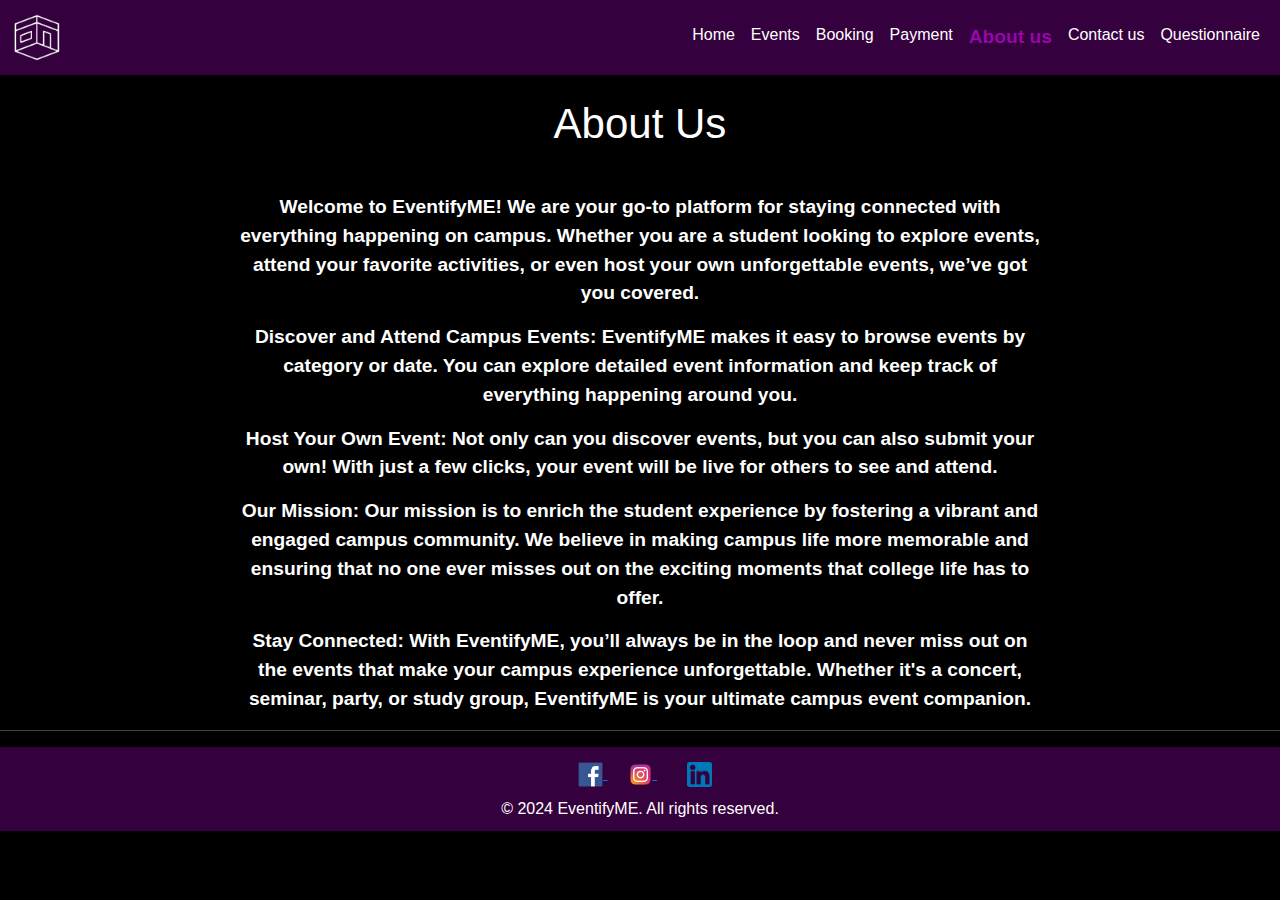
==== AboutUs.html @ e1a1c269 "bug" ====
<!DOCTYPE html>
<html>
<head>
    <meta charset="UTF-8">
    <meta name="viewport" content="width=device-width, initial-scale=1.0">
    <title>Contact Us</title>
    <link href="https://cdn.jsdelivr.net/npm/bootstrap@5.3.3/dist/css/bootstrap.min.css" rel="stylesheet">
    <script src="https://cdn.jsdelivr.net/npm/bootstrap@5.3.3/dist/js/bootstrap.bundle.min.js"></script>
    <link rel="stylesheet" href="style.css">

    <style>

        /* Centering content and making text bold */
        .content-container {
            text-align: center;
            font-weight: bold;
            max-width: 800px;
            margin: 0 auto;
            font-size: larger;
        }

        /* Styling for header */
         h2 {
            font-size: 42px;
            margin-bottom: 20px;
            
        }

        /* Add some space below the paragraphs */
        .content-container p {
            margin-bottom: 15px;
        }

        /* Styling for separator */
        #seperator {
            width: 50%;
            margin: 20px auto;
        }
       
    </style>
</head>
<body>
    
    <!-- Navbar -->
    <nav class="navbar navbar-expand-sm bg-dark navbar-dark">
        <div class="container-fluid">
            <a class="navbar-brand" href="index.html">
                <img src="EventifyMe_purple_logo.png" width="50px" alt="EventifyME logo">
                
            </a>
            
            <ul class="navbar-nav">
                <li class="nav-item"><a class="nav-link" href="index.html">Home</a></li>
                <li class="nav-item"><a class="nav-link" href="Events.html">Events</a></li>
                <li class="nav-item"><a class="nav-link" href="Booking.html">Booking</a></li>
                <li class="nav-item"><a class="nav-link" href="Payment.html">Payment</a></li>
                <li class="nav-item"><a class="nav-link active" href="AboutUs.html">About us</a></li>
                <li class="nav-item"><a class="nav-link" href="ContactUs.html">Contact us</a></li>
                <li class="nav-item"><a class="nav-link" href="Questionnaire.html">Questionnaire</a></li>
            </ul>
        </div>
    </nav>

    <header class="text-center my-4">
        <h2>About Us</h2>
    </header>

    <hr id="seperator">

    <section class="content-container">
        <p>
            <strong>Welcome to EventifyME!</strong> We are your go-to platform for staying connected with everything happening on campus. Whether you are a student looking to explore events, attend your favorite activities, or even host your own unforgettable events, we’ve got you covered.
        </p>
        
        <p>
            <strong>Discover and Attend Campus Events:</strong> EventifyME makes it easy to browse events by category or date. You can explore detailed event information and keep track of everything happening around you.
        </p>

        <p>
            <strong>Host Your Own Event:</strong> Not only can you discover events, but you can also submit your own! With just a few clicks, your event will be live for others to see and attend.
        </p>

        <p>
            <strong>Our Mission:</strong> Our mission is to enrich the student experience by fostering a vibrant and engaged campus community. We believe in making campus life more memorable and ensuring that no one ever misses out on the exciting moments that college life has to offer.
        </p>

        <p>
            <strong>Stay Connected:</strong> With EventifyME, you’ll always be in the loop and never miss out on the events that make your campus experience unforgettable. Whether it's a concert, seminar, party, or study group, EventifyME is your ultimate campus event companion.
        </p>
    </section>
    <hr>
    <!-- Footer -->
<footer style="background-color: #34003d; color: white; padding: 15px 0;">
    <div class="container text-center">
        <div class="social-links">
            <a href="https://facebook.com" target="_blank" style="margin: 0 10px;">
           <img src="facebook.png" alt="Facebook" width="25px">
            </a>
            <a href="https://instagram.com" target="_blank" style="margin: 0 10px;">
                <img src="instLogo.png" alt="Instagram" width="25px">
            </a>
            <a href="https://linkedin.com" target="_blank" style="margin: 0 10px;"></a>
                <img src="linkedin_logo.png" alt="LinkedIn" width="25px" height="25px">
            </a>
        </div>
        <p style="margin-top: 10px; margin-bottom: -5px;">&copy; 2024 EventifyME. All rights reserved.</p>
    </div>
</footer>
</body>
</html>
---- style.css ----
/* styles.css */
body {
    background-color: black;
    font-family: Arial, sans-serif;
    color: white; 
}

header {
    font-size: 80px;
    margin-top: 20px;
    text-align: center;
}

pre {
    font-size: 18px;
    text-align: center;
    padding: 20px;
    font-weight: 200;
}

label {
    font-size: 1.2em;
    color: white; 
}

#seperator {
    height: 0px;
    background-color: black;
    border: none;
    margin: 20px 0;
}
/* Navbar styling */
.navbar {
    background-color: #34003d !important; /* Purple background for navbar */
    
}

/* Navbar link colors */
.navbar .nav-link {
    color: white !important;
}

/* Active link color in navbar */
.navbar-nav .nav-link.active {
    color: #9805ac !important; /* Purple color for active link */
    font-weight: bold;
    font-size: larger; /* larger size for active link */
}
/* Button Styles */
.btn-success {
    background-color: #51015d;
    color: #ffffff;
    font-size: large;
    font-weight: bolder;
    padding: 10px 20px;
    border-radius: 10px; /* Softer rounded edges */
    border: 2px solid #51015d; /* Slight border with matching color */
    box-shadow: 0px 4px 8px rgba(0, 0, 0, 0.2); /* Subtle shadow for depth */
    transition: all 0.4s ease; /* Smooth transition */
}

.btn-success:hover {
    background-color: #ffffff;
    color: #51015d;
    transform: scale(1.08); /* Slightly larger on hover */
    box-shadow: 0px 6px 12px rgba(255, 40, 194, 0.3); /* Slightly deeper shadow */
}

.btn-success:focus {
    background-color: #86169a;
    color: #ffffff;
    outline: none; /* Removes default focus outline */
    transform: scale(1.05);
    box-shadow: 0px 4px 8px rgba(0, 0, 0, 0.3); /* Enhanced focus effect */
}
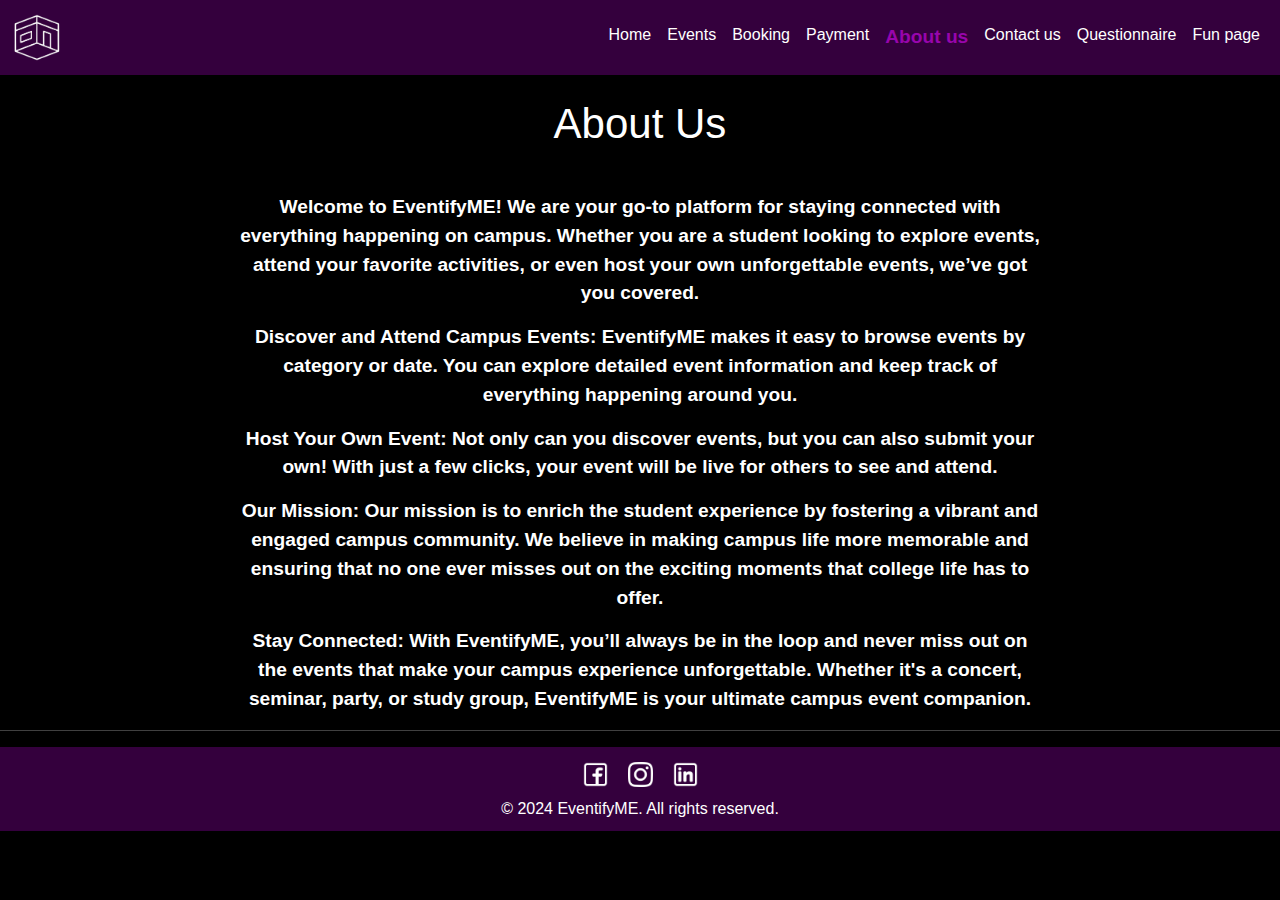
==== commit eb5d52b2: "changed and unified the footer" ====
--- a/AboutUs.html
+++ b/AboutUs.html
@@ -57,6 +57,7 @@
                 <li class="nav-item"><a class="nav-link active" href="AboutUs.html">About us</a></li>
                 <li class="nav-item"><a class="nav-link" href="ContactUs.html">Contact us</a></li>
                 <li class="nav-item"><a class="nav-link" href="Questionnaire.html">Questionnaire</a></li>
+                <li class="nav-item"><a class="nav-link" href="Funpage.html">Fun page</a></li>
             </ul>
         </div>
     </nav>
@@ -89,22 +90,24 @@
         </p>
     </section>
     <hr>
-    <!-- Footer -->
-<footer style="background-color: #34003d; color: white; padding: 15px 0;">
-    <div class="container text-center">
-        <div class="social-links">
-            <a href="https://facebook.com" target="_blank" style="margin: 0 10px;">
-           <img src="facebook.png" alt="Facebook" width="25px">
-            </a>
-            <a href="https://instagram.com" target="_blank" style="margin: 0 10px;">
-                <img src="instLogo.png" alt="Instagram" width="25px">
-            </a>
-            <a href="https://linkedin.com" target="_blank" style="margin: 0 10px;"></a>
-                <img src="linkedin_logo.png" alt="LinkedIn" width="25px" height="25px">
-            </a>
+    <footer style="background-color: #34003d; color: white; padding: 15px 0;">
+        <div class="container text-center">
+            <div class="social-links" style="display: flex; justify-content: center; gap: 20px;">
+                <!-- Facebook -->
+                <a href="https://facebook.com" target="_blank">
+                    <img src="facebooklogo.png" alt="Facebook" width="25px">
+                </a>
+                <!-- Instagram -->
+                <a href="https://instagram.com" target="_blank">
+                    <img src="instagramlogo.png" alt="Instagram" width="25px">
+                </a>
+                <!-- LinkedIn -->
+                <a href="https://linkedin.com" target="_blank">
+                    <img src="linkedinlogo.png" alt="LinkedIn" width="25px" height="25px">
+                </a>
+            </div>
+            <p style="margin-top: 10px; margin-bottom: -5px;">&copy; 2024 EventifyME. All rights reserved.</p>
         </div>
-        <p style="margin-top: 10px; margin-bottom: -5px;">&copy; 2024 EventifyME. All rights reserved.</p>
-    </div>
-</footer>
+    </footer>
 </body>
 </html>
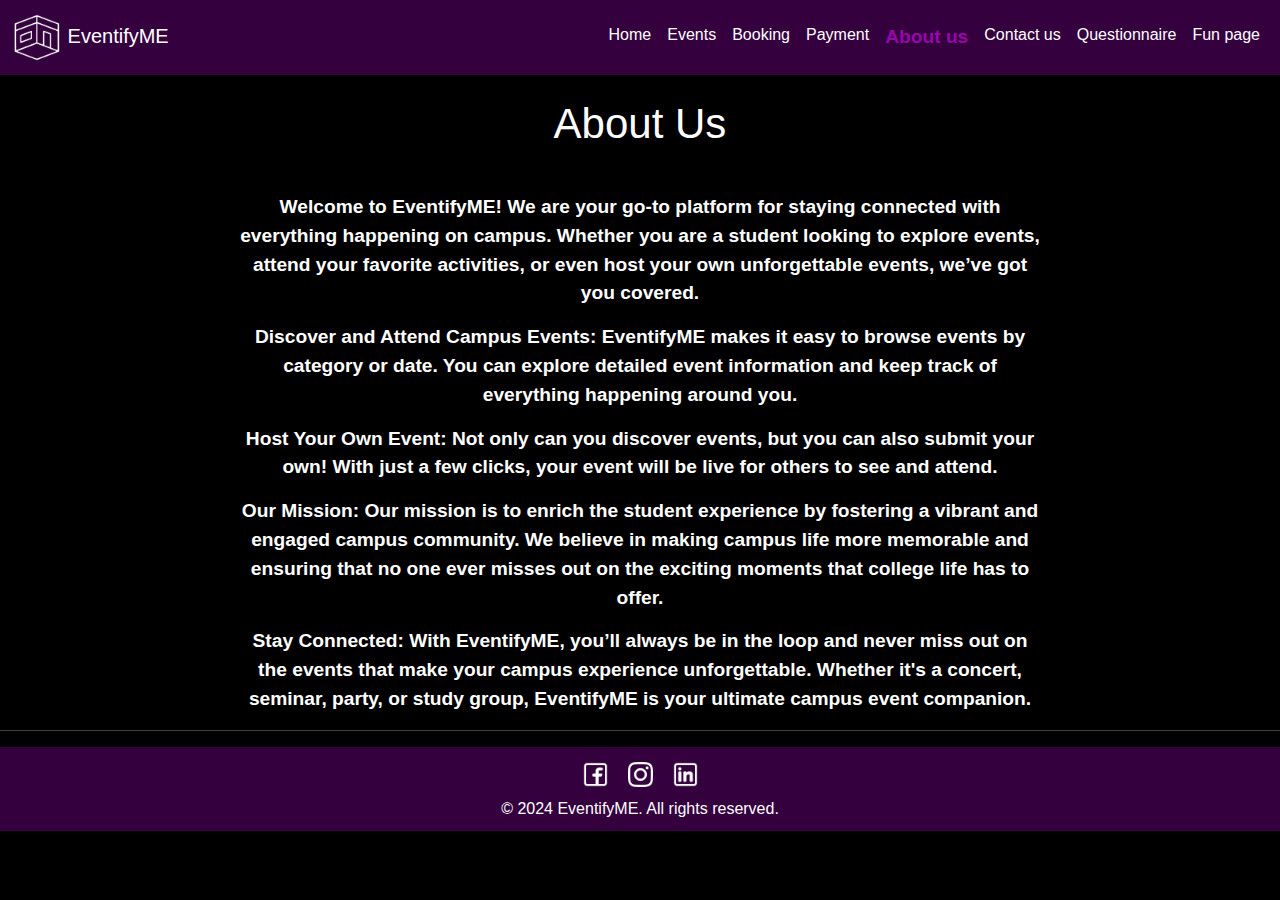
==== commit 89f672af: "title" ====
--- a/AboutUs.html
+++ b/AboutUs.html
@@ -46,7 +46,7 @@
         <div class="container-fluid">
             <a class="navbar-brand" href="index.html">
                 <img src="EventifyMe_purple_logo.png" width="50px" alt="EventifyME logo">
-                
+                EventifyME
             </a>
             
             <ul class="navbar-nav">
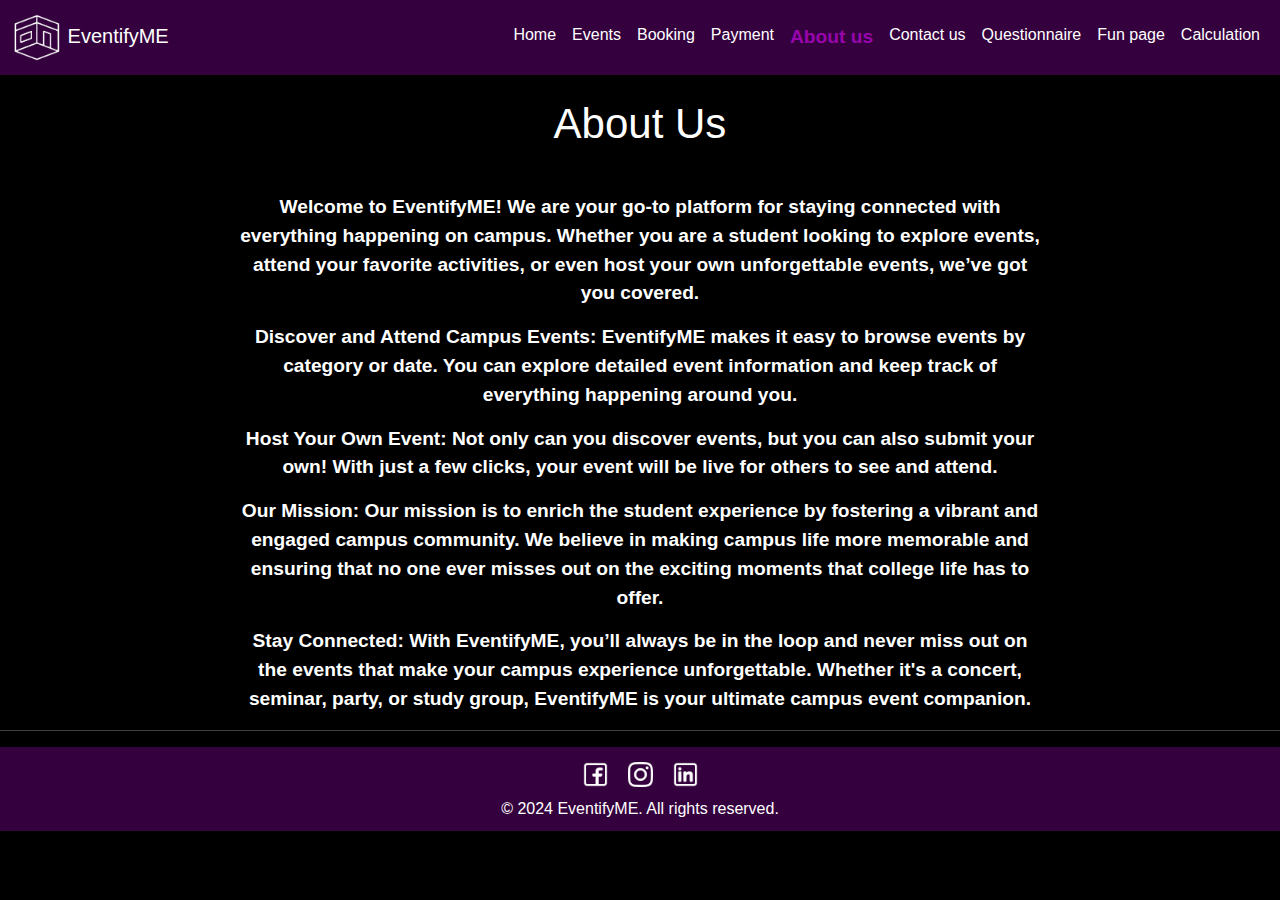
==== commit 8a0f2f04: "Calculation page adjustments" ====
--- a/AboutUs.html
+++ b/AboutUs.html
@@ -58,6 +58,7 @@
                 <li class="nav-item"><a class="nav-link" href="ContactUs.html">Contact us</a></li>
                 <li class="nav-item"><a class="nav-link" href="Questionnaire.html">Questionnaire</a></li>
                 <li class="nav-item"><a class="nav-link" href="Funpage.html">Fun page</a></li>
+                <li class="nav-item"><a class="nav-link" href="calculation.html">Calculation</a></li>
             </ul>
         </div>
     </nav>
--- a/style.css
+++ b/style.css
@@ -74,4 +74,35 @@
     box-shadow: 0px 4px 8px rgba(0, 0, 0, 0.3); /* Enhanced focus effect */
 }
 
+.banner {
+    position:static;
+    bottom: 0;
+    width: 100%;
+    overflow: hidden;
+    background-color: #9f009f;
+    color: white;
+    font-size: 18px;
+    white-space: nowrap;
+    height: 40px;
+    line-height: 40px;
+    text-align: center;
+}
 
+#text {
+    display: inline-block;
+    padding-left: 100%;
+    animation: scrollText 20s linear infinite;
+    font-weight: bold;
+    font-family: 'Courier New', Courier, monospace;
+    font-size:larger;
+}
+
+@keyframes scrollText {
+    from {
+        transform: translateX(100%);
+    }
+    to {
+        transform: translateX(-100%);
+    }
+}
+
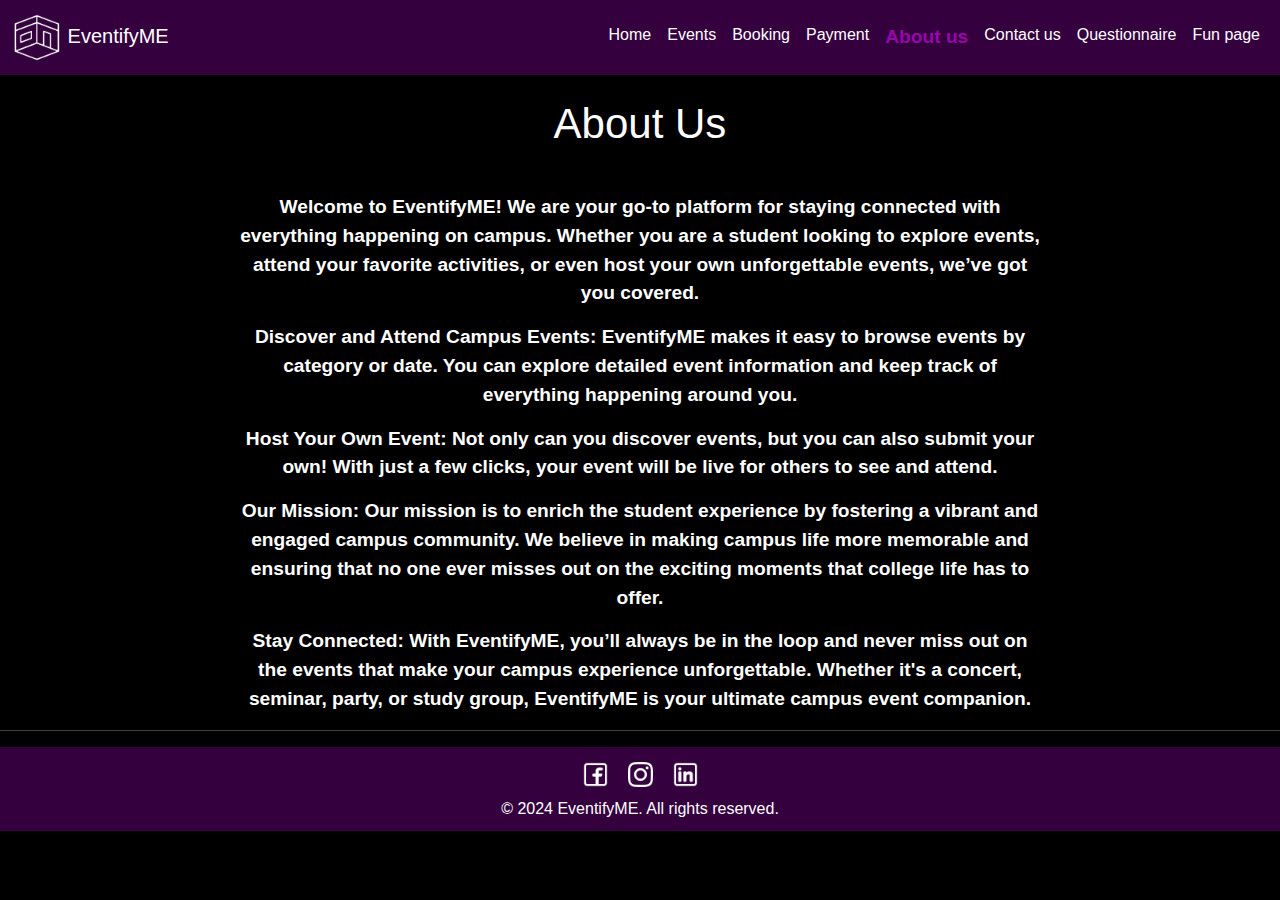
==== commit dece8358: "delete the calculation page from the bar" ====
--- a/AboutUs.html
+++ b/AboutUs.html
@@ -58,7 +58,6 @@
                 <li class="nav-item"><a class="nav-link" href="ContactUs.html">Contact us</a></li>
                 <li class="nav-item"><a class="nav-link" href="Questionnaire.html">Questionnaire</a></li>
                 <li class="nav-item"><a class="nav-link" href="Funpage.html">Fun page</a></li>
-                <li class="nav-item"><a class="nav-link" href="calculation.html">Calculation</a></li>
             </ul>
         </div>
     </nav>
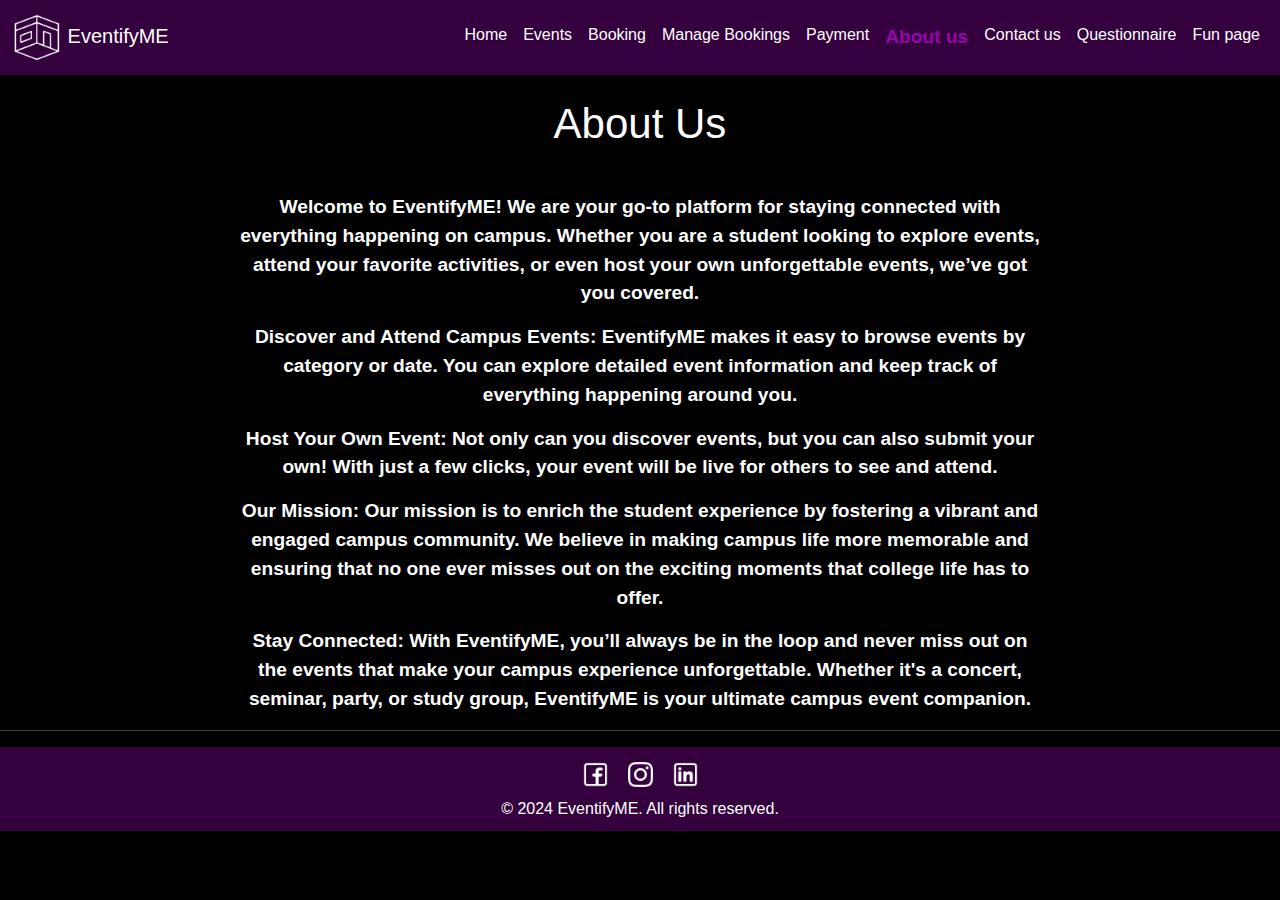
==== commit be269a7d: "manage booking" ====
--- a/AboutUs.html
+++ b/AboutUs.html
@@ -52,7 +52,8 @@
             <ul class="navbar-nav">
                 <li class="nav-item"><a class="nav-link" href="index.html">Home</a></li>
                 <li class="nav-item"><a class="nav-link" href="Events.html">Events</a></li>
-                <li class="nav-item"><a class="nav-link" href="Booking.html">Booking</a></li>
+                <li class="nav-item"><a class="nav-link" href="calculation.html">Booking</a></li>
+                <li class="nav-item"><a class="nav-link" href="manageBooking.html">Manage Bookings</a></li>
                 <li class="nav-item"><a class="nav-link" href="Payment.html">Payment</a></li>
                 <li class="nav-item"><a class="nav-link active" href="AboutUs.html">About us</a></li>
                 <li class="nav-item"><a class="nav-link" href="ContactUs.html">Contact us</a></li>
@@ -61,7 +62,7 @@
             </ul>
         </div>
     </nav>
-
+    <!--Information about us-->
     <header class="text-center my-4">
         <h2>About Us</h2>
     </header>
--- a/style.css
+++ b/style.css
@@ -53,6 +53,7 @@
     font-size: large;
     font-weight: bolder;
     padding: 10px 20px;
+    border-color: #34003d;
     border-radius: 10px; /* Softer rounded edges */
     border: 2px solid #51015d; /* Slight border with matching color */
     box-shadow: 0px 4px 8px rgba(0, 0, 0, 0.2); /* Subtle shadow for depth */
@@ -62,6 +63,7 @@
 .btn-success:hover {
     background-color: #ffffff;
     color: #51015d;
+    border-color: #34003d;
     transform: scale(1.08); /* Slightly larger on hover */
     box-shadow: 0px 6px 12px rgba(255, 40, 194, 0.3); /* Slightly deeper shadow */
 }
@@ -69,6 +71,7 @@
 .btn-success:focus {
     background-color: #86169a;
     color: #ffffff;
+    border-color: #34003d;
     outline: none; /* Removes default focus outline */
     transform: scale(1.05);
     box-shadow: 0px 4px 8px rgba(0, 0, 0, 0.3); /* Enhanced focus effect */
